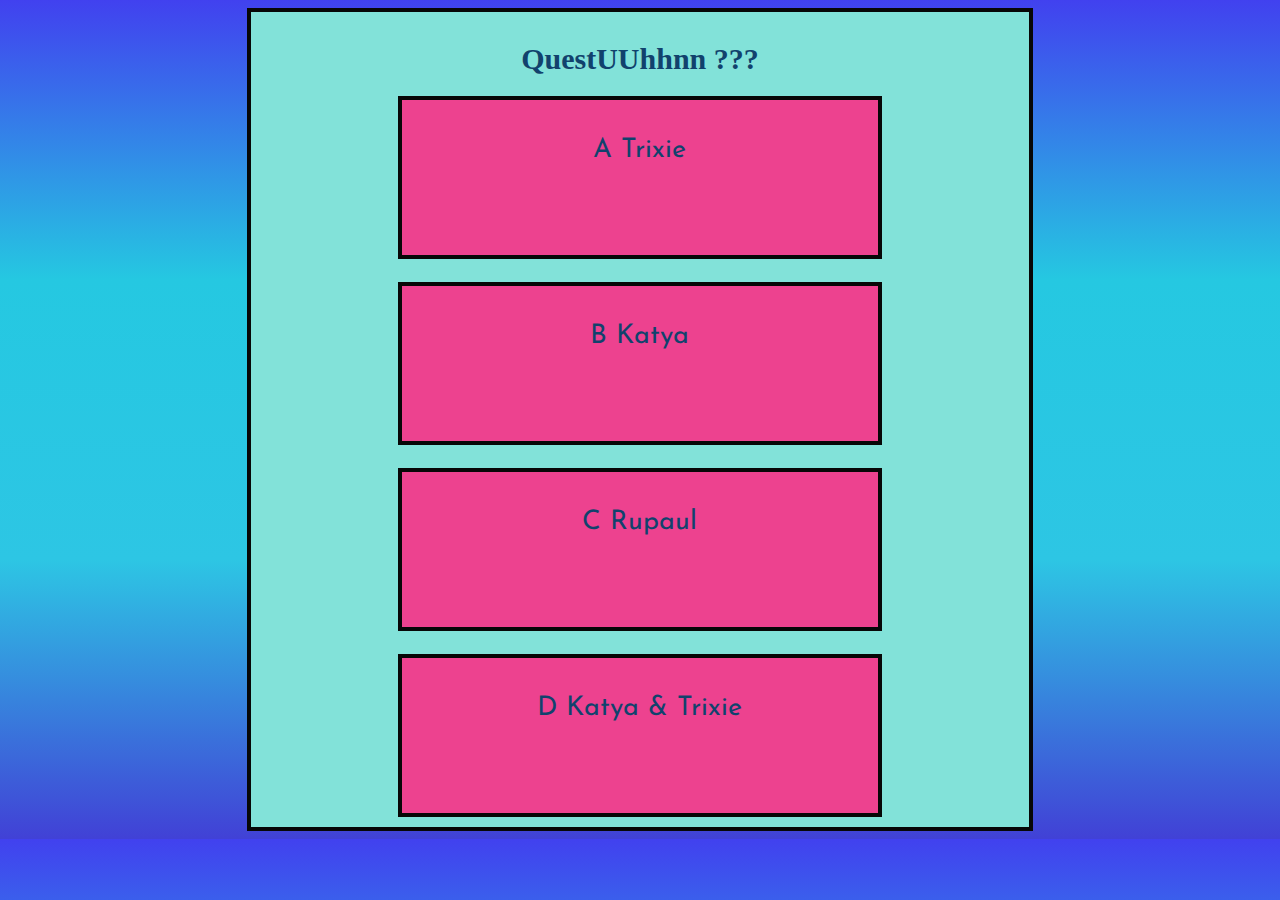
==== game.html @ 8fa4e909 "changed style sheet containers and trying to get new html site linked" ====
<!DOCTYPE html>
<html lang="en">
<head>
    <meta charset="UTF-8">
    <meta http-equiv="X-UA-Compatible" content="IE=edge">
    <meta name="viewport" content="width=device-width, initial-scale=1.0">

    <link
        href="https://fonts.googleapis.com/css2?family=Antonio:wght@700&family=Combo&family=Josefin+Sans:wght@300&family=Lato:ital,wght@1,100;1,900&display=swap"
        rel="stylesheet">
        <link rel="stylesheet" href="style.css">

    <title>QuestUhhnns Quiz</title>
</head>
<body>
    <div class="container" id="home" class="flex-column, flex-center">

            <h1> QuestUUhhnn ???</h1>

           
        <div class="choice-container">
            <p class="choice-text"> A Trixie
                <p/>
        </div>
        <br>

        <div class="choice-container">
            <p class="choice-text"> B Katya
                <p/>
        </div>
        <br>

        <div class="choice-container">
            <p class="choice-text"> C Rupaul
                <p/>
        </div>          
        <br>

        <div class="choice-container">
            <p class="choice-text"> D Katya & Trixie
                <p/> 
        </div>
    </div>

</body>
</html>
---- style.css ----
/*made the background gradient */
body { 
color: rgb(17, 66, 109);  
 background-image: linear-gradient(rgb(65, 65, 239) ,rgb(37, 200, 225), rgb(45, 198, 228), rgb(65, 65, 214))
 

} 

h1{
text-align: center;
font-size:30px;
text-shadow: navy;
text-shadow: 30px;

}

h2{
  display:block;
  float: right;
  background-color: rgb(204, 204, 232);
}


p {
    font-size: 27px;
    font-family: 'Josefin Sans', sans-serif;
}

.container {
    display: flex;
    align-items: center;
    justify-content: center;
    background-color: rgb(130, 226, 217);
    padding: 10px,10px;
    margin:auto; 
     
}

.choice-container {
  display: flex;
  align-items: center;
  justify-content: center;
  background-color: rgb(237, 66, 143);
}

button
{
background-color: rgb(200, 128, 179) ;
color: rgb(10, 9, 9);
font-size: 30px;
width: 66%;
height: 66%;
margin: 10px 10px;
border-radius: 20px;
box-shadow: 30px;
}

button:hover {
background-color: rgb(221, 23, 135);
box-shadow: 15px;
}


#scores-button {
  background-color: #3e8e41
  background-color: #3e8e41;
  box-shadow: 0 5px #666;
  transform: translateY(4px);
} */



main{
display: flex;
flex-direction: column;

}


div{
    display: flex;
    flex-direction: column;
    padding: 10px;
    align-items: center;
     box-sizing: border-box 10px; 
    border: 4px solid rgb(7, 7, 7);
    width: 60%;
    font-size: 20px;
    text-align: center;
}

@media screen and (max-width: 992px) {
    
    button{
      width: 20%;
      margin: 20px 20px;
    }
    
  }
  
  /* Looked at this on my phone and really loved the effect and sizing of everything*/
  @media screen and (max-width: 768px) {
    
    button{
      width: 50%;

    }
  }

  main {
    display: flex;
    /* Forces elements to the next line if they don't fit */
    flex-wrap: wrap;
    margin-top: 2%;
  }
  
  .main-header {
    display: flex;
    /* Forces elements to the next line if they don't fit */
    flex-wrap: wrap;
    justify-content: space-between;
    padding: 60px;
    background: #13293d;
    color: #fff;
  }


  footer{
    color: rgb(16, 15, 15);
    text-align: center;
font-size: 40px;
text-shadow: rgb(17, 17, 19);
text-shadow: 30px;
color: rgb(9, 10, 10);
  }
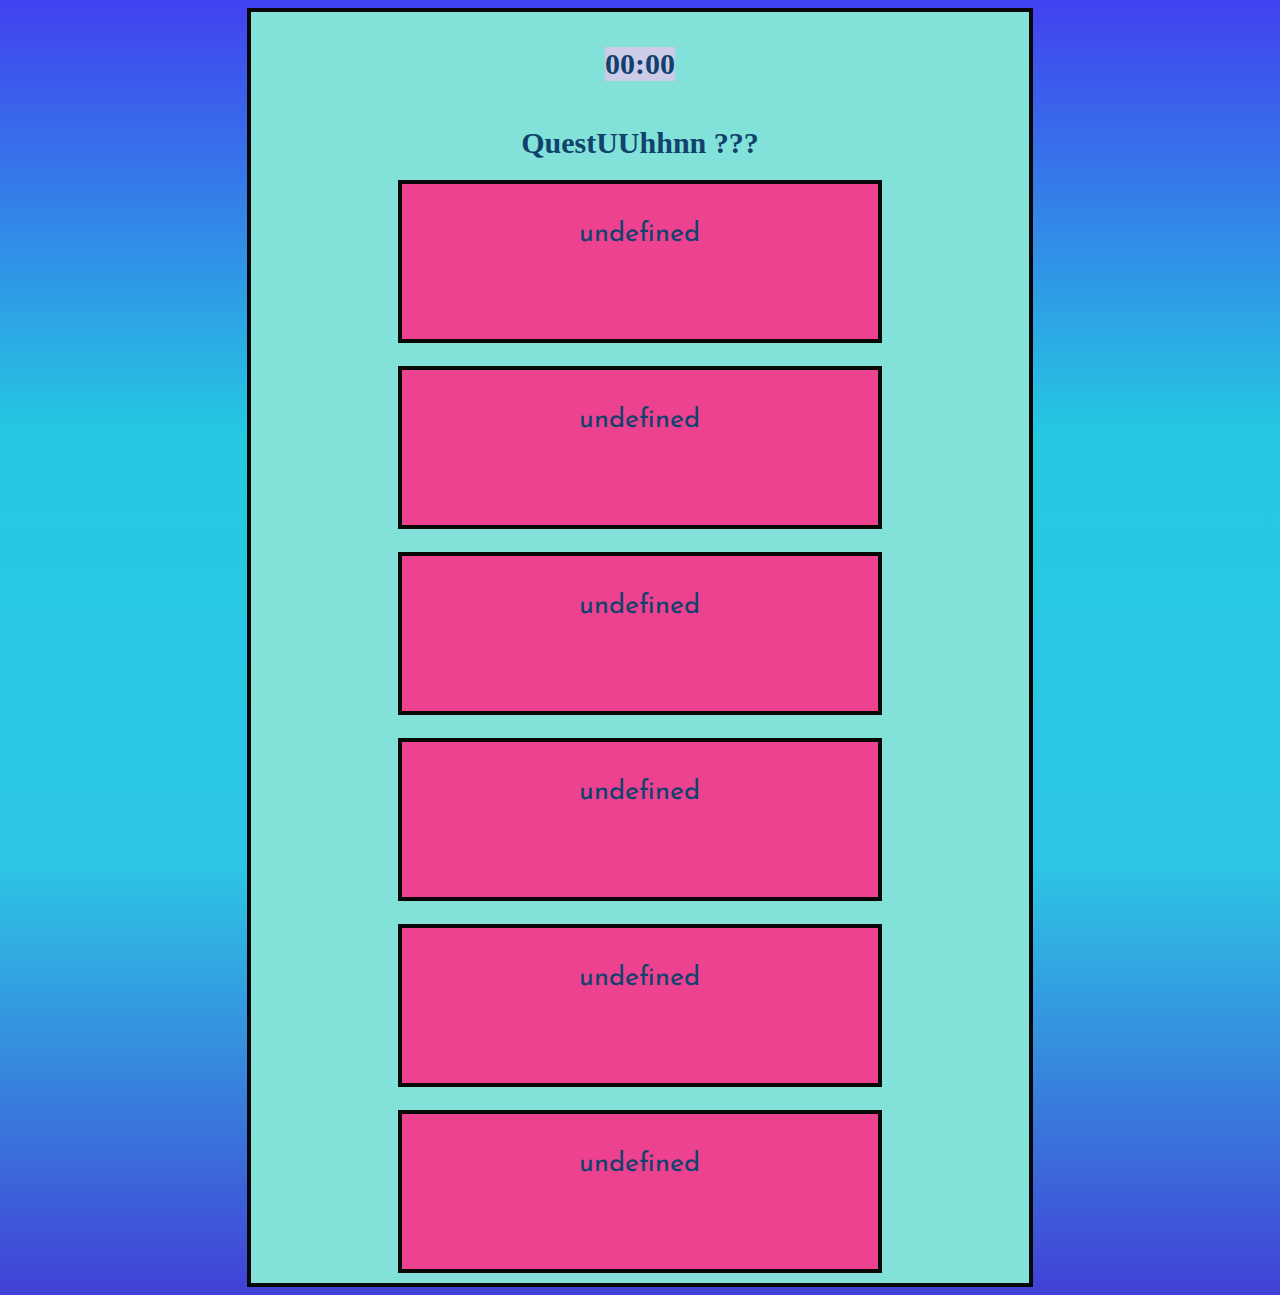
==== commit e724859d: "taking away 2nd html and got my JS to link, still having timer issues" ====
--- a/game.html
+++ b/game.html
@@ -15,32 +15,51 @@
 <body>
     <div class="container" id="home" class="flex-column, flex-center">
 
+ <!-- still working on this to connect -->
+ <h2 class="timer">00:00</h2>
+
             <h1> QuestUUhhnn ???</h1>
 
            
         <div class="choice-container">
-            <p class="choice-text"> A Trixie
+            <p class="choices" answer="4"> D Trixie & Katya
                 <p/>
         </div>
         <br>
 
         <div class="choice-container">
-            <p class="choice-text"> B Katya
+            <p class="choices" answer="1"> A Trixie
                 <p/>
         </div>
         <br>
 
         <div class="choice-container">
-            <p class="choice-text"> C Rupaul
+            <p class="choices" answer=2"> B Wow Presents P
                 <p/>
         </div>          
         <br>
 
         <div class="choice-container">
-            <p class="choice-text"> D Katya & Trixie
+            <p class="choices" answer="2"> B Katya 
                 <p/> 
         </div>
+        <br>
+
+        <div class="choice-container">
+            <p class="choices" answer="4"> D Themselves
+                <p/> 
+        </div>
+        <br>
+        <div class="choice-container">
+            <p class="choices" answer="5"> E Tatiana
+                <p/> 
+        </div>
+
+
     </div>
 
+    <script src="javascript\script.js"></script>
 </body>
-</html>+</html>
+
+
